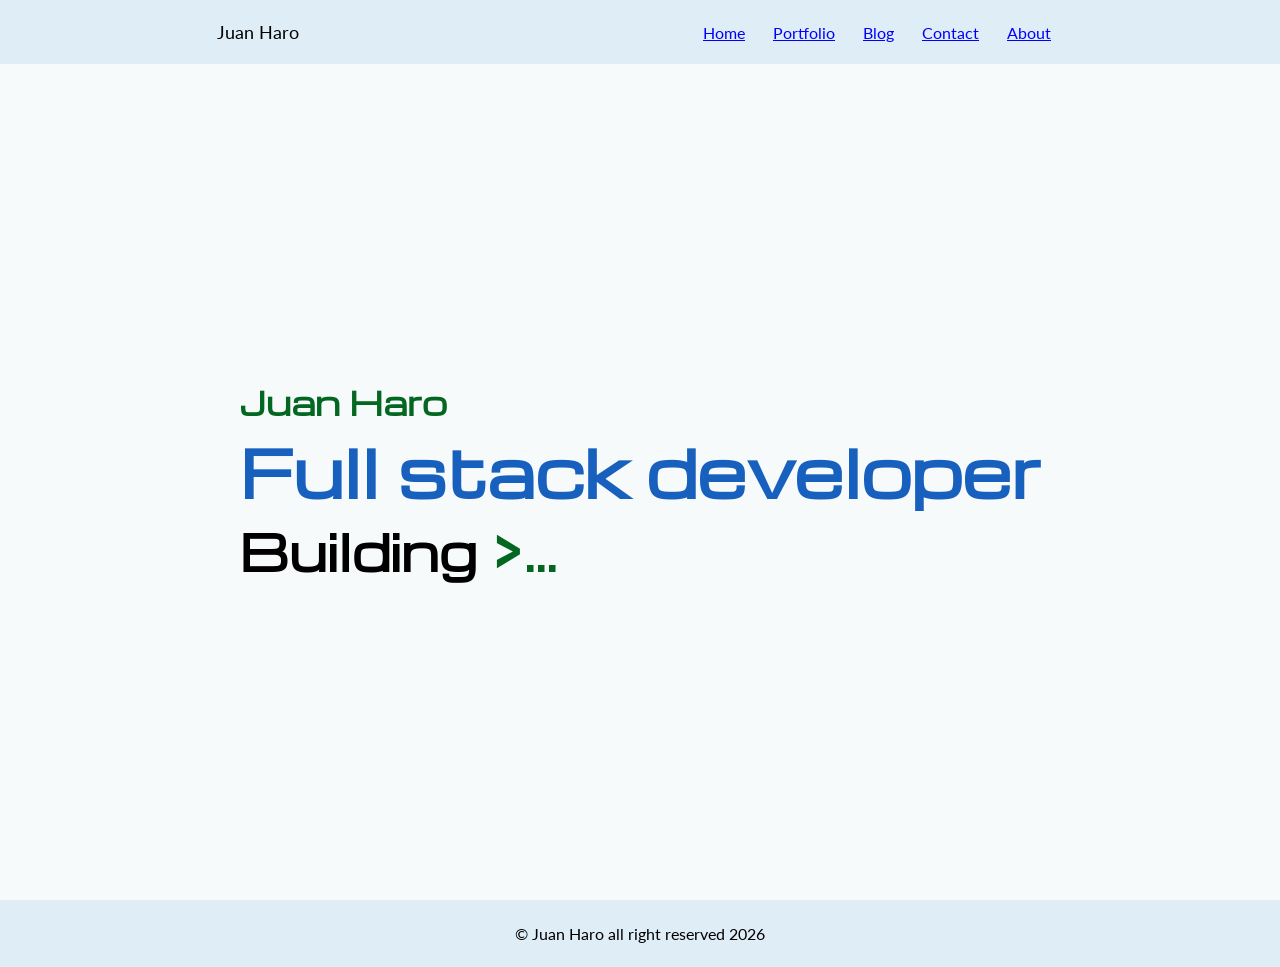
==== index.html @ f6adb59a "Add basic landing page" ====
<!DOCTYPE html>
<html lang="en">
<head>
    <meta charset="UTF-8">
    <meta name="viewport" content="width=device-width, initial-scale=1.0">
    
    <!-- CSS -->
     <link rel="stylesheet" href="/style.css">

    <title>Juan Haro | Home</title>
    <!-- SEO Meta Tags -->
    <meta name="description" content="I'm Juan Haro a Jr. software developer focused on creating the ideal app for you and your clients.">
    <meta name="keywords" content="Developer, Full stack, Front end, back end, Portfolio"></menu>
    <meta name="author" content="Juan Haro">
    <!-- Open Graph meta tags -->
    <meta property="og:title" content="Juan Haro - Full Stack Developer">
    <meta property="og:description" content="Juan Haro's Portfolio Home Page">
    <meta property="og:image" content="">
    <meta property="og:type" content="website">
    <meta property="og:url" content="">
    <!-- Favicon -->
    <link rel="icon" type="image/x-icon" href="/Media/Favicon.ico">

    <!-- Fonts -->
    <link rel="preconnect" href="https://fonts.googleapis.com">
    <link rel="preconnect" href="https://fonts.gstatic.com" crossorigin>
    <link href="https://fonts.googleapis.com/css2?family=Lato:ital,wght@0,100;0,300;0,400;0,700;0,900;1,100;1,300;1,400;1,700;1,900&family=Michroma&display=swap" rel="stylesheet">
     
</head>
<body>
    <header>
        <p style="font-size: 18px;">Juan Haro</p>
        <nav class="header-navigation">
            <a href="#">Home</a>
            <a href="#">Portfolio</a>
            <a href="#">Blog</a>
            <a href="#">Contact</a>
            <a href="#">About</a>
        </nav>
    </header>
    
    <main>
        <!-- Hero -->
        <section id="hero">
            <h3 style="color: var(--color-highlight);">Juan Haro</h3>
            <h1>Full stack developer</h1>
            <!-- TODO: animate and show different words after "building" -->
            <h2 style="color: var(--color-text);">Building <span style="color: var(--color-highlight);">>...</span></h2>
        </section>

    </main>
    
    <footer>
        &copy; Juan Haro all right reserved 
    </footer>
    <script>
        var f = document.querySelector("footer");
        var y = document.createTextNode(new Date().getFullYear());
        f.appendChild(y);
    </script>
</body>
</html>
---- style.css ----
:root{
    /* Theme colors */
    --background: #F6FAFA;
    --text-color: black;
    --color-heading: #1860be;
    --color-anchor: #0000ff;
    --color-anchor-hover: #7d00ff;
    --color-running-sections: #DFEDF6;
    --color-highlight: #036621;
    --full-heigth: calc(100vh - 64px);
}

*{
    margin: 0;
    padding: 0;
    box-sizing: border-box;
}

html{
    color: var(--text-color);
    background-color: var(--background);
}

a{
    color: var(--color-anchor);
}

a:hover, a:focus-visible{
    color: var(--color-anchor-hover);
    text-decoration: underline dashed;
}

h1,h2,h3{
    color: var(--color-heading);
}
h1,h2,h3,h4,h5,h6{
    font-family: "Michroma", sans-serif;
}

h1{
    font-size: 64px;
}

h2{
    font-size: 48px;
}

h3{
    font-size: 32px;
}

header{
    background-color: var(--color-running-sections);
    display: flex;
    justify-content: space-around; 
    align-items: center;
    position: sticky;
    top: 0;
    z-index: 10;
    padding: 21px;
}

footer{
    text-align: center;
    padding: 24px;
    background-color: var(--color-running-sections);
}

body{
    margin: 0;
    font-family: "Lato", sans-serif;
}

.header-navigation > *{
    padding: 12px;
}

#hero{
    display: flex;
    flex-direction: column;
    flex-wrap: wrap;
    align-content: center;
    justify-content: center;
    width: 100%;
    min-height: var(--full-heigth);
}
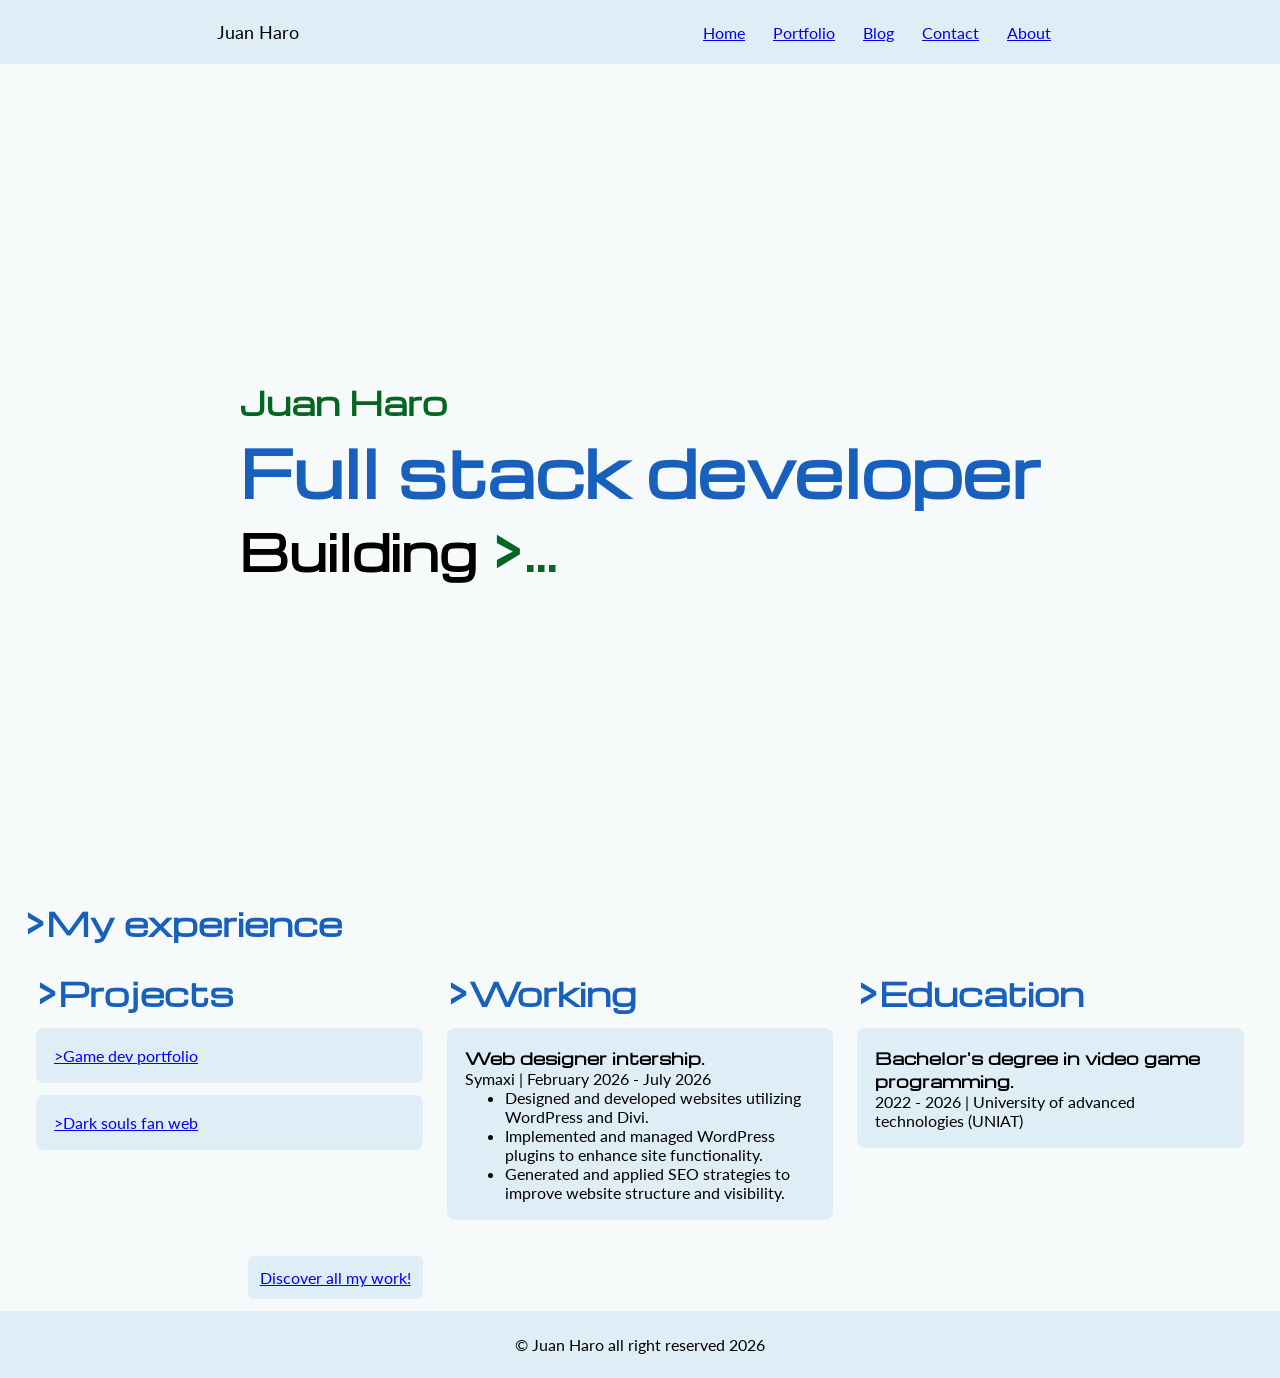
==== commit ec6a8f16: "Add "My experience" section" ====
--- a/index.html
+++ b/index.html
@@ -10,11 +10,11 @@
     <title>Juan Haro | Home</title>
     <!-- SEO Meta Tags -->
     <meta name="description" content="I'm Juan Haro a Jr. software developer focused on creating the ideal app for you and your clients.">
-    <meta name="keywords" content="Developer, Full stack, Front end, back end, Portfolio"></menu>
+    <meta name="keywords" content="Developer, Full stack, Front end, back end"></menu>
     <meta name="author" content="Juan Haro">
     <!-- Open Graph meta tags -->
     <meta property="og:title" content="Juan Haro - Full Stack Developer">
-    <meta property="og:description" content="Juan Haro's Portfolio Home Page">
+    <meta property="og:description" content="Juan Haro's Web Home Page">
     <meta property="og:image" content="">
     <meta property="og:type" content="website">
     <meta property="og:url" content="">
@@ -50,6 +50,58 @@
 
     </main>
     
+    <script>
+        var f = document.querySelector("footer");
+        var y = document.createTextNode(new Date().getFullYear());
+        f.appendChild(y);
+    </script>
+    <!-- My experience -->
+    <section id="experience-section">
+        <h3>>My experience</h3>
+        <div id="work-container">
+            <!-- Projects -->
+            <div class="experience-container">
+                <h3>>Projects</h3>
+                <a href="https://juanharodev.github.io" class="experience-card">
+                    >Game dev portfolio
+                </a>
+                <a href="https://github.com/juanharodev/FanWebDarkSouls" class="experience-card">
+                    >Dark souls fan web
+                </a>
+                
+            </div>
+            <!-- Work experience -->
+            <div class="experience-container">
+                <h3>>Working</h3>
+                <div class="experience-card">
+                    <h4>Web designer intership.</h4>
+                    <p>Symaxi | February 2026 - July 2026</p>
+                    <ul>
+                        <li>
+                            Designed and developed websites utilizing WordPress and Divi.
+                        </li>
+                        <li>
+                            Implemented and managed WordPress plugins to enhance site functionality.
+                        </li>
+                        <li>
+                            Generated and applied SEO strategies to improve website structure and visibility.
+                        </li>
+
+                    </ul>
+                </div>
+            </div>
+            <!-- Education -->
+            <div class="experience-container">
+                <h3>>Education</h3>
+                <div class="experience-card">
+                    <h4>Bachelor's degree in video game programming.</h4>
+                    <p>2022 - 2026 | University of advanced technologies (UNIAT)</p>
+                </div>
+            </div>
+            <a href="/portfolio.html" style="justify-self: flex-end; margin: 12px; padding: 12px; background-color: var(--color-card); border-radius: 6px;">Discover all my work!</a>
+        </div>
+    </section>
+
     <footer>
         &copy; Juan Haro all right reserved 
     </footer>
--- a/style.css
+++ b/style.css
@@ -8,6 +8,22 @@
     --color-running-sections: #DFEDF6;
     --color-highlight: #036621;
     --full-heigth: calc(100vh - 64px);
+    --color-card: #DFEDF6;
+}
+
+@media (prefers-color-scheme: dark){
+    :root{
+        /* Theme colors */
+        --background: #0a1419;
+        --text-color: white;
+        --color-heading: #99DDFF;
+        --color-anchor: #99DDFF;
+        --color-anchor-hover: #1BF8E5;
+        --color-running-sections: #214354;
+        --color-highlight: #42C48E;
+
+        --color-card:#171e27;
+    }
 }
 
 *{
@@ -83,4 +99,37 @@
     justify-content: center;
     width: 100%;
     min-height: var(--full-heigth);
-}+}
+
+#experience-section{
+    padding: 0 24px;
+    display: flex;
+    flex-direction: column;
+}
+
+#work-container{
+    display: grid;
+    grid-template-columns: 1fr;
+    width: 100%;
+}
+@media (width >= 992px) {
+    #work-container{
+    grid-template-columns: 1fr 1fr 1fr;
+    }
+}
+.experience-container{
+    padding: 24px 12px 24px 12px; 
+}
+
+.experience-card{
+    background-color: var(--color-card);
+    display: block;
+    padding: 18px;
+    border-radius: 8px;
+    margin-top: 12px;
+}
+
+ul{
+    padding-left: 40px;
+}
+
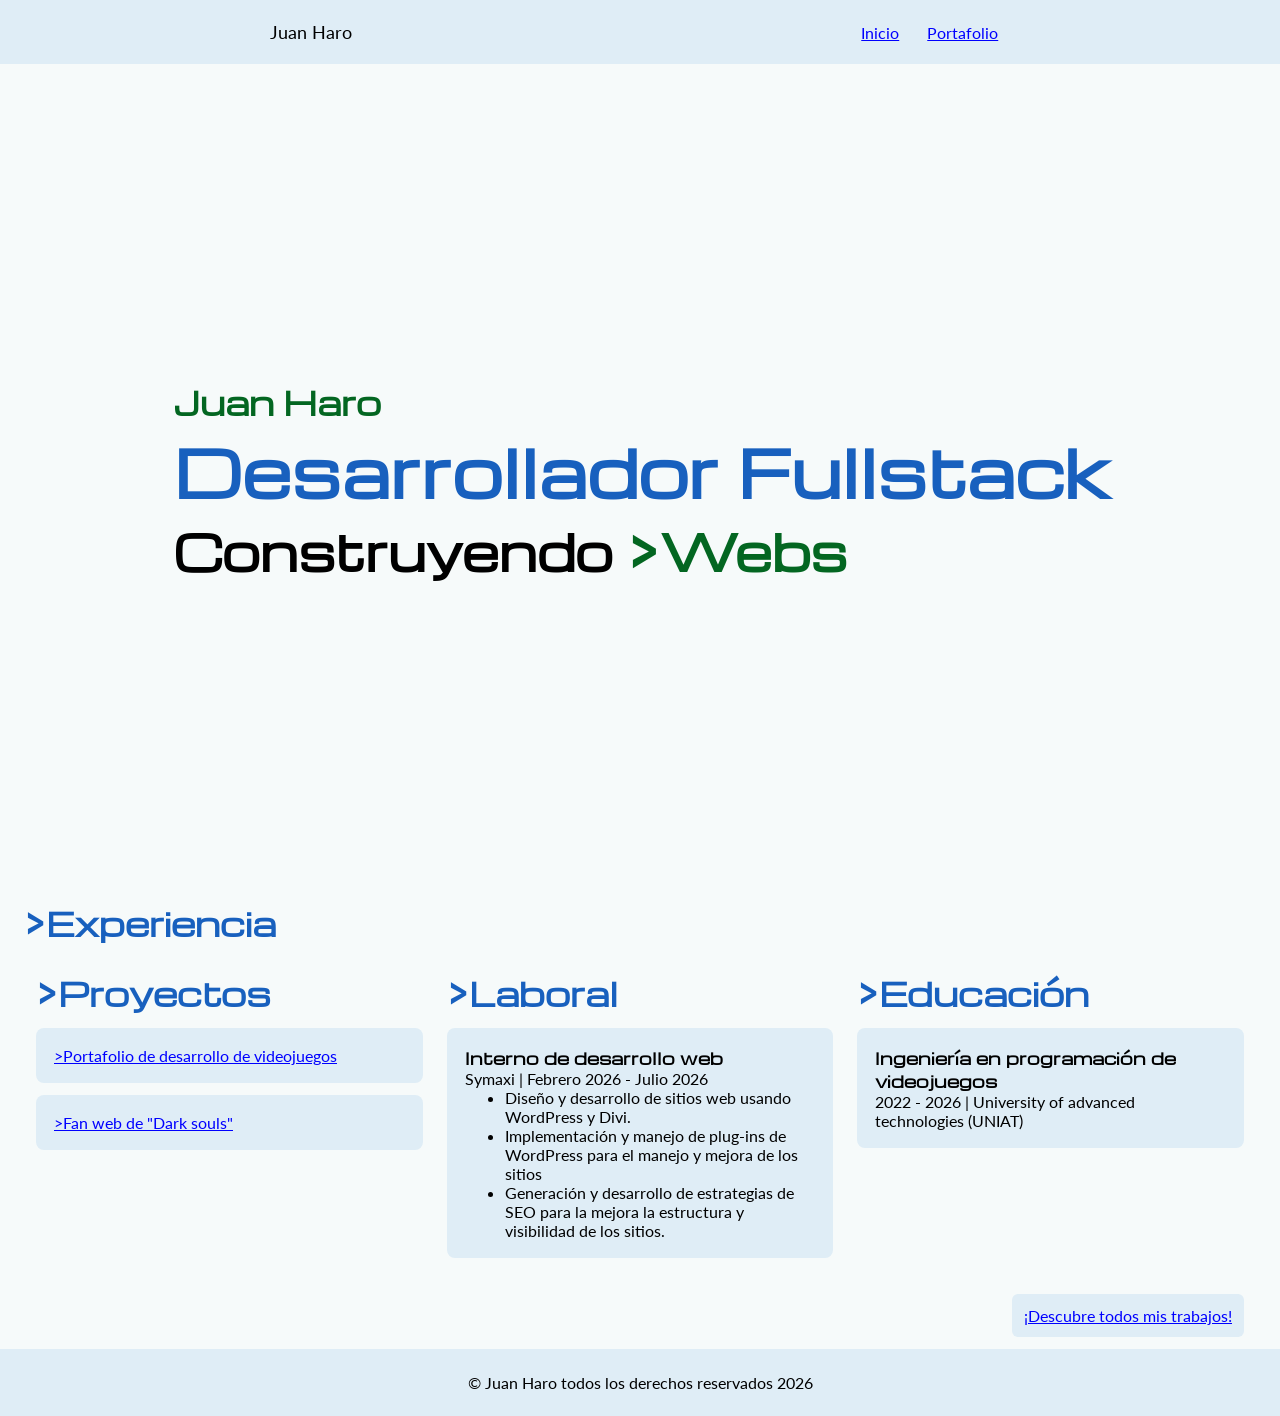
==== commit abba6bbd: "Translate main page to spanish" ====
--- a/index.html
+++ b/index.html
@@ -1,5 +1,5 @@
 <!DOCTYPE html>
-<html lang="en">
+<html lang="es">
 <head>
     <meta charset="UTF-8">
     <meta name="viewport" content="width=device-width, initial-scale=1.0">
@@ -9,17 +9,17 @@
 
     <title>Juan Haro | Home</title>
     <!-- SEO Meta Tags -->
-    <meta name="description" content="I'm Juan Haro a Jr. software developer focused on creating the ideal app for you and your clients.">
-    <meta name="keywords" content="Developer, Full stack, Front end, back end"></menu>
+    <meta name="description" content="Soy Juan Haro, un desarrollador Fullstack jr. enfocado en crear aplicaciones responsivas para ti y tus clientes.">
+    <meta name="keywords" content="Full stack, Front end, Back end, Desarrollador "></menu>
     <meta name="author" content="Juan Haro">
     <!-- Open Graph meta tags -->
-    <meta property="og:title" content="Juan Haro - Full Stack Developer">
-    <meta property="og:description" content="Juan Haro's Web Home Page">
+    <meta property="og:title" content="Juan Haro - Desarrollador Fullstack">
+    <meta property="og:description" content="Juan Haro - Inicio">
     <meta property="og:image" content="">
     <meta property="og:type" content="website">
     <meta property="og:url" content="">
     <!-- Favicon -->
-    <link rel="icon" type="image/x-icon" href="/Media/Favicon.ico">
+    <link rel="icon" type="image/x-icon" href="/Assets/icons/Favicon.ico">
 
     <!-- Fonts -->
     <link rel="preconnect" href="https://fonts.googleapis.com">
@@ -28,87 +28,65 @@
      
 </head>
 <body>
-    <header>
-        <p style="font-size: 18px;">Juan Haro</p>
-        <nav class="header-navigation">
-            <a href="#">Home</a>
-            <a href="#">Portfolio</a>
-            <a href="#">Blog</a>
-            <a href="#">Contact</a>
-            <a href="#">About</a>
-        </nav>
-    </header>
-    
+    <!-- Header -->
+    <script src="/Components/RunningSections/header.js"></script>
+
     <main>
-        <!-- Hero -->
-        <section id="hero">
-            <h3 style="color: var(--color-highlight);">Juan Haro</h3>
-            <h1>Full stack developer</h1>
-            <!-- TODO: animate and show different words after "building" -->
-            <h2 style="color: var(--color-text);">Building <span style="color: var(--color-highlight);">>...</span></h2>
+    <!-- Hero -->
+    <section id="hero">
+        <h3 style="color: var(--color-highlight);">Juan Haro</h3>
+        <h1>Desarrollador Fullstack</h1>
+        <!-- TODO: animate and show different words after "building" -->
+        <h2 style="color: var(--color-text);">Construyendo <span style="color: var(--color-highlight);">>Webs</span></h2>
+    </section>
+    <!-- My experience -->
+        <section id="experience-section">
+            <h3>>Experiencia</h3>
+            <div id="work-container">
+                <!-- Projects -->
+                <div class="experience-container">
+                    <h3>>Proyectos</h3>
+                    <a href="https://juanharodev.github.io" class="experience-card">
+                        >Portafolio de desarrollo de videojuegos
+                    </a>
+                    <a href="https://github.com/juanharodev/FanWebDarkSouls" class="experience-card">
+                        >Fan web de "Dark souls"
+                    </a>
+                    
+                </div>
+                <!-- Work experience -->
+                <div class="experience-container">
+                    <h3>>Laboral</h3>
+                    <div class="experience-card">
+                        <h4>Interno de desarrollo web</h4>
+                        <p>Symaxi | Febrero 2026 - Julio 2026</p>
+                        <ul>
+                            <li>
+                                Diseño y desarrollo de sitios web usando WordPress y Divi.
+                            </li>
+                            <li>
+                                Implementación y manejo de plug-ins de WordPress para el manejo y mejora de los sitios
+                            </li>
+                            <li>
+                                Generación y desarrollo de estrategias de SEO para la mejora la estructura y visibilidad de los sitios.
+                            </li>
+                        </ul>
+                    </div>
+                </div>
+                <!-- Education -->
+                <div class="experience-container">
+                    <h3>>Educación</h3>
+                    <div class="experience-card">
+                        <h4>Ingeniería en programación de videojuegos</h4>
+                        <p>2022 - 2026 | University of advanced technologies (UNIAT)</p>
+                    </div>
+                </div>
+            </div>
+            <a href="/portfolio" style="justify-self: end; align-self: flex-end; margin: 12px; padding: 12px; background-color: var(--color-card); border-radius: 6px;">¡Descubre todos mis trabajos!</a>
         </section>
-
     </main>
     
-    <script>
-        var f = document.querySelector("footer");
-        var y = document.createTextNode(new Date().getFullYear());
-        f.appendChild(y);
-    </script>
-    <!-- My experience -->
-    <section id="experience-section">
-        <h3>>My experience</h3>
-        <div id="work-container">
-            <!-- Projects -->
-            <div class="experience-container">
-                <h3>>Projects</h3>
-                <a href="https://juanharodev.github.io" class="experience-card">
-                    >Game dev portfolio
-                </a>
-                <a href="https://github.com/juanharodev/FanWebDarkSouls" class="experience-card">
-                    >Dark souls fan web
-                </a>
-                
-            </div>
-            <!-- Work experience -->
-            <div class="experience-container">
-                <h3>>Working</h3>
-                <div class="experience-card">
-                    <h4>Web designer intership.</h4>
-                    <p>Symaxi | February 2026 - July 2026</p>
-                    <ul>
-                        <li>
-                            Designed and developed websites utilizing WordPress and Divi.
-                        </li>
-                        <li>
-                            Implemented and managed WordPress plugins to enhance site functionality.
-                        </li>
-                        <li>
-                            Generated and applied SEO strategies to improve website structure and visibility.
-                        </li>
-
-                    </ul>
-                </div>
-            </div>
-            <!-- Education -->
-            <div class="experience-container">
-                <h3>>Education</h3>
-                <div class="experience-card">
-                    <h4>Bachelor's degree in video game programming.</h4>
-                    <p>2022 - 2026 | University of advanced technologies (UNIAT)</p>
-                </div>
-            </div>
-            <a href="/portfolio.html" style="justify-self: flex-end; margin: 12px; padding: 12px; background-color: var(--color-card); border-radius: 6px;">Discover all my work!</a>
-        </div>
-    </section>
-
-    <footer>
-        &copy; Juan Haro all right reserved 
-    </footer>
-    <script>
-        var f = document.querySelector("footer");
-        var y = document.createTextNode(new Date().getFullYear());
-        f.appendChild(y);
-    </script>
+    <!-- Footer -->
+    <script src="/Components/RunningSections/footer.js"></script>
 </body>
 </html>  
--- a/style.css
+++ b/style.css
@@ -30,6 +30,7 @@
     margin: 0;
     padding: 0;
     box-sizing: border-box;
+        overflow-wrap: break-word;
 }
 
 html{
@@ -53,16 +54,31 @@
     font-family: "Michroma", sans-serif;
 }
 
+
 h1{
-    font-size: 64px;
-}
+ font-size: 48px;
+ }
 
-h2{
-    font-size: 48px;
-}
+ h2{
+     font-size: 32px;
+ }
 
 h3{
-    font-size: 32px;
+    font-size: 24px;
+} 
+
+@media (width>= 992px) {
+    h1{
+     font-size: 64px;
+     }
+    
+     h2{
+         font-size: 48px;
+     }
+    
+     h3{
+         font-size: 32px;
+     } 
 }
 
 header{
